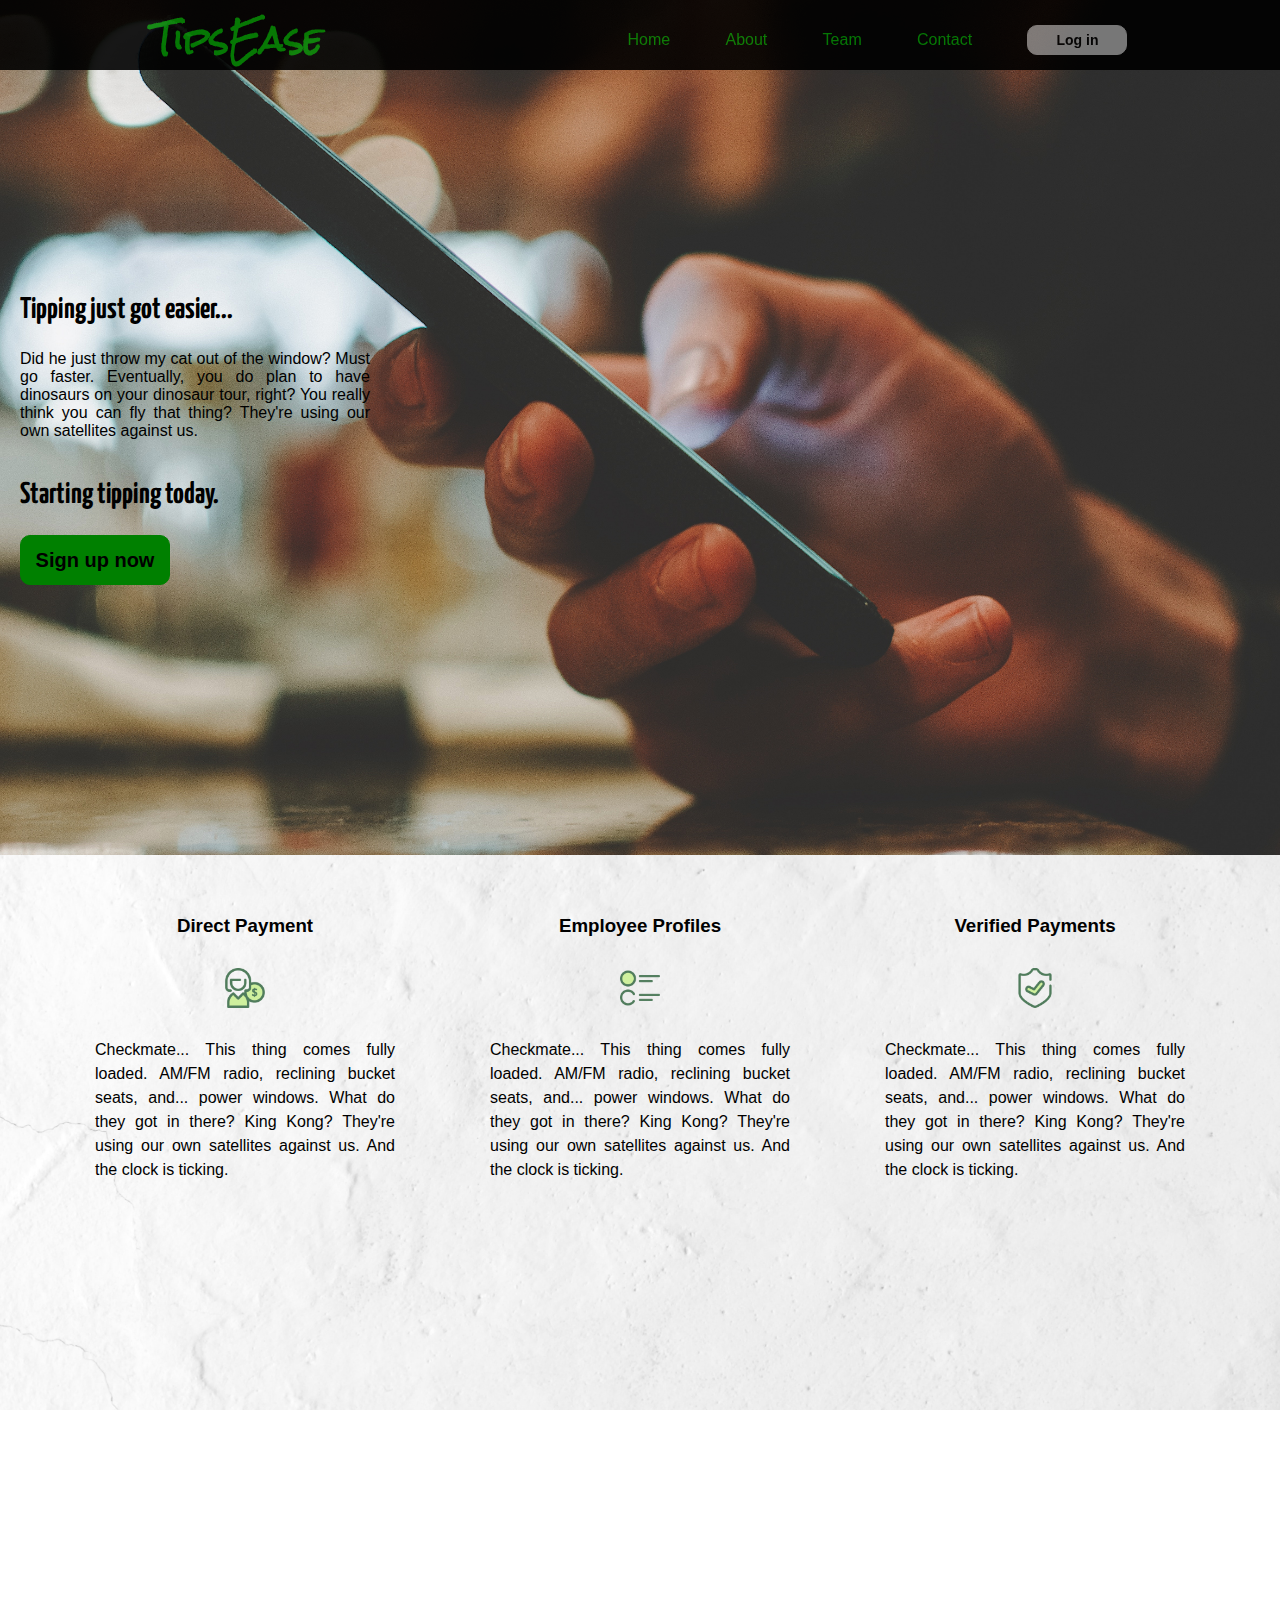
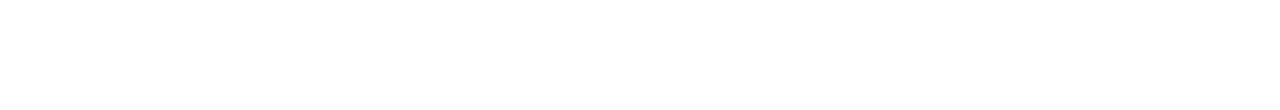
==== index.html @ d6fa2cf9 "first draft" ====
<!DOCTYPE html>
<!--[if lt IE 7]>      <html class="no-js lt-ie9 lt-ie8 lt-ie7"> <![endif]-->
<!--[if IE 7]>         <html class="no-js lt-ie9 lt-ie8"> <![endif]-->
<!--[if IE 8]>         <html class="no-js lt-ie9"> <![endif]-->
<!--[if gt IE 8]><!-->
<html class="no-js">
  <!--<![endif]-->
  <head>
    <meta charset="utf-8" />
    <meta http-equiv="X-UA-Compatible" content="IE=edge" />
    <title>TipsEase</title>
    <meta name="description" content="" />
    <meta name="viewport" content="width=device-width, initial-scale=1" />
    <link rel="stylesheet" href="./css/index.css" />
    <link href="https://fonts.googleapis.com/css?family=Yanone+Kaffeesatz&display=swap" rel="stylesheet">  
     <link href="https://fonts.googleapis.com/css?family=Rock+Salt&display=swap" rel="stylesheet">
  </head>
  <body>
    <header class="bg-image img1">
      <div class="container">
        <nav class="nav-bar">
          <h1>TipsEase</h1>
          <div id="nav-content">
            <a href="#home">Home</a>
            <a href="#about">About</a>
            <a href="#team">Team</a>
            <a href="#contact">Contact</a>
             <button>
                  Log in
                    </button>
          </div>
        </nav>
      </div>
      <section class="header-text">
          <div class="CTA">
          <h2>Tipping just got easier...</h2>
          <p>Did he just throw my cat out of the window? Must go faster. Eventually, you do plan to have dinosaurs on your dinosaur tour, right? You really think you can fly that thing? They're using our own satellites against us.</p>
      </div>
      <div class="CTA">
          <h2>Starting tipping today.</h2>
          <button>Sign up now</button>
      </div>
         
      </section>
    </header>

    <div class="bg-image img2">
      <div class="services">
        <div class="information">
          <h3>Direct Payment</h3>
          <img src="/img/user.png" alt="icons" class="center" />
          <p>
            Checkmate... This thing comes fully loaded. AM/FM radio, reclining
            bucket seats, and... power windows. What do they got in there? King
            Kong? They're using our own satellites against us. And the clock is
            ticking.
          </p>
        </div>
        <div class="information">
          <h3>Employee Profiles</h3>
          <img src="/img/profiles.png" alt="icons" class="center" />
          <p>
            Checkmate... This thing comes fully loaded. AM/FM radio, reclining
            bucket seats, and... power windows. What do they got in there? King
            Kong? They're using our own satellites against us. And the clock is
            ticking.
          </p>
        </div>
        <div class="information">
          <h3>Verified Payments</h3>
          <img src="/img/shield.png" alt="icons" class="center" />
          <p>
            Checkmate... This thing comes fully loaded. AM/FM radio, reclining
            bucket seats, and... power windows. What do they got in there? King
            Kong? They're using our own satellites against us. And the clock is
            ticking.
          </p>
        </div>
      </div>
<div class="contact-us">
  <div class="contactbox">
    
  </div>
</div>
    </div>
    
  </body>
</html>
---- css/index.css ----
body,
html {
  height: 100%;
  margin: 0;
  font-family: Arial, Helvetica, sans-serif;
}
* {
  box-sizing: border-box;
}
.bg-image {
  height: 95%;
  background-position: center;
  background-repeat: no-repeat;
  background-size: cover;
  background-attachment: fixed;
}
.img1 {
  background-image: url("/img/watch.jpg");
}
.img2 {
  background-image: url("/img/bg1.jpg");
}
.nav-bar {
  display: flex;
  justify-content: space-around;
  height: 70px;
  width: 100%;
  background-color: black;
  color: green;
  opacity: 0.9;
  filter: alpha(opacity=90);
  position: fixed;
}
.nav-bar h1 {
  font-family: "Rock Salt", cursive;
  font-size: 33px;
  margin: auto 0;
}
#nav-content {
  display: flex;
  width: 500px;
  justify-content: space-between;
  align-items: baseline;
  margin-top: 25px;
}
#nav-content a {
  text-decoration: none;
  color: green;
  cursor: pointer;
}
#nav-content a:hover {
  color: white;
}
button {
  width: 100px;
  height: 30px;
  font-size: 14px;
  border-radius: 10px;
  border: 1px gray solid;
  font-weight: bold;
  background-color: grey;
  -webkit-transition-duration: 0.4s;
  transition-duration: 0.4s;
  cursor: pointer;
}
button:hover {
  background-color: black;
  color: grey;
}
.header-text {
  display: flex;
  flex-direction: column;
  align-content: center;
  height: 100%;
  justify-content: center;
}
.header-text .CTA {
  width: 350px;
  text-align: justify;
  margin: 0 20px 0 20px;
}
.header-text .CTA button {
  width: 150px;
  height: 50px;
  font-size: 20px;
  border-radius: 10px;
  border: 1px green solid;
  font-weight: bold;
  background-color: green;
  -webkit-transition-duration: 0.4s;
  transition-duration: 0.4s;
  cursor: pointer;
}
.header-text .CTA button:hover {
  background-color: black;
  color: green;
}
.CTA h2 {
  font-family: 'Yanone Kaffeesatz', sans-serif;
  font-size: 30px;
}
.services {
  display: flex;
  width: 100%;
  justify-content: space-evenly;
}
.services .information {
  width: 300px;
  margin-top: 40px;
  line-height: 1.5rem;
}
.services .information img {
  height: 40px;
  width: 40px;
  margin-bottom: 30px;
}
.information h3 {
  text-align: center;
  margin-bottom: 30px;
}
.information p {
  text-align: justify;
  text-justify: inter-word;
}
.information .center {
  display: block;
  margin-left: auto;
  margin-right: auto;
  width: 50%;
}
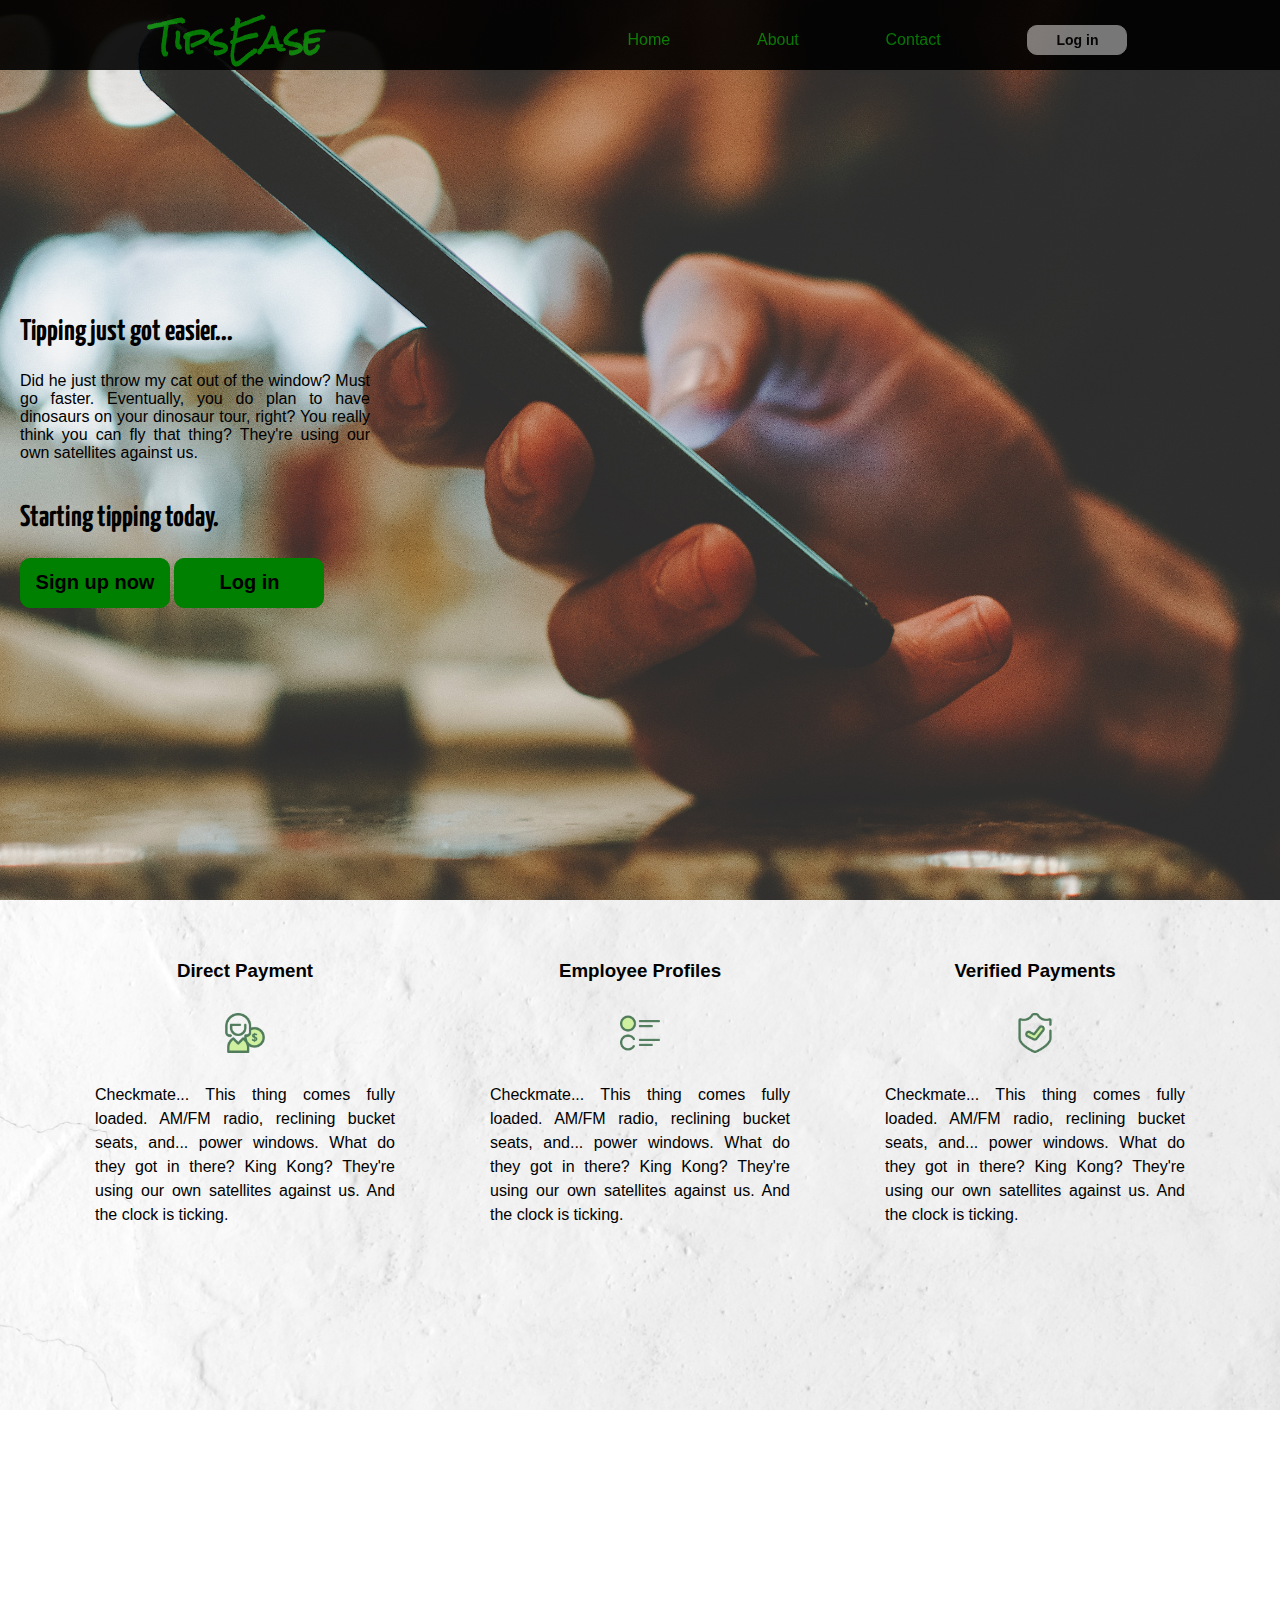
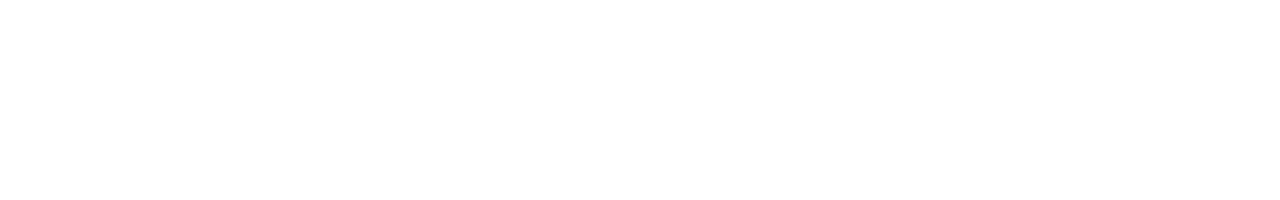
==== commit 34a80c92: "correction" ====
--- a/index.html
+++ b/index.html
@@ -23,7 +23,6 @@
           <div id="nav-content">
             <a href="#home">Home</a>
             <a href="#about">About</a>
-            <a href="#team">Team</a>
             <a href="#contact">Contact</a>
              <button>
                   Log in
@@ -39,6 +38,7 @@
       <div class="CTA">
           <h2>Starting tipping today.</h2>
           <button>Sign up now</button>
+          <button>Log in</button>
       </div>
          
       </section>
@@ -48,7 +48,7 @@
       <div class="services">
         <div class="information">
           <h3>Direct Payment</h3>
-          <img src="/img/user.png" alt="icons" class="center" />
+          <img src="./img/user.png" alt="icons" class="center" />
           <p>
             Checkmate... This thing comes fully loaded. AM/FM radio, reclining
             bucket seats, and... power windows. What do they got in there? King
@@ -58,7 +58,7 @@
         </div>
         <div class="information">
           <h3>Employee Profiles</h3>
-          <img src="/img/profiles.png" alt="icons" class="center" />
+          <img src="./img/profiles.png" alt="icons" class="center" />
           <p>
             Checkmate... This thing comes fully loaded. AM/FM radio, reclining
             bucket seats, and... power windows. What do they got in there? King
@@ -68,7 +68,7 @@
         </div>
         <div class="information">
           <h3>Verified Payments</h3>
-          <img src="/img/shield.png" alt="icons" class="center" />
+          <img src="./img/shield.png" alt="icons" class="center" />
           <p>
             Checkmate... This thing comes fully loaded. AM/FM radio, reclining
             bucket seats, and... power windows. What do they got in there? King
--- a/css/index.css
+++ b/css/index.css
@@ -8,7 +8,8 @@
   box-sizing: border-box;
 }
 .bg-image {
-  height: 95%;
+  height: 100%;
+  width: 100%;
   background-position: center;
   background-repeat: no-repeat;
   background-size: cover;
@@ -31,10 +32,22 @@
   filter: alpha(opacity=90);
   position: fixed;
 }
+@media (max-width: 500px) {
+  .nav-bar {
+    flex-direction: column;
+  }
+}
 .nav-bar h1 {
   font-family: "Rock Salt", cursive;
   font-size: 33px;
   margin: auto 0;
+}
+@media (max-width: 500px) {
+  .nav-bar h1 {
+    display: flex;
+    font-size: 20px;
+    justify-content: center;
+  }
 }
 #nav-content {
   display: flex;
@@ -42,6 +55,13 @@
   justify-content: space-between;
   align-items: baseline;
   margin-top: 25px;
+}
+@media (max-width: 500px) {
+  #nav-content {
+    margin-top: 0px;
+    justify-content: space-evenly;
+    width: 100%;
+  }
 }
 #nav-content a {
   text-decoration: none;
@@ -51,7 +71,7 @@
 #nav-content a:hover {
   color: white;
 }
-button {
+#nav-content button {
   width: 100px;
   height: 30px;
   font-size: 14px;
@@ -63,7 +83,12 @@
   transition-duration: 0.4s;
   cursor: pointer;
 }
-button:hover {
+@media (max-width: 500px) {
+  #nav-content button {
+    display: none;
+  }
+}
+#nav-content button:hover {
   background-color: black;
   color: grey;
 }
@@ -104,10 +129,21 @@
   width: 100%;
   justify-content: space-evenly;
 }
+@media (max-width: 500px) {
+  .services {
+    flex-direction: column;
+    align-items: center;
+  }
+}
 .services .information {
   width: 300px;
   margin-top: 40px;
   line-height: 1.5rem;
+}
+@media (max-width: 500px) {
+  .services .information {
+    margin-top: 10px;
+  }
 }
 .services .information img {
   height: 40px;
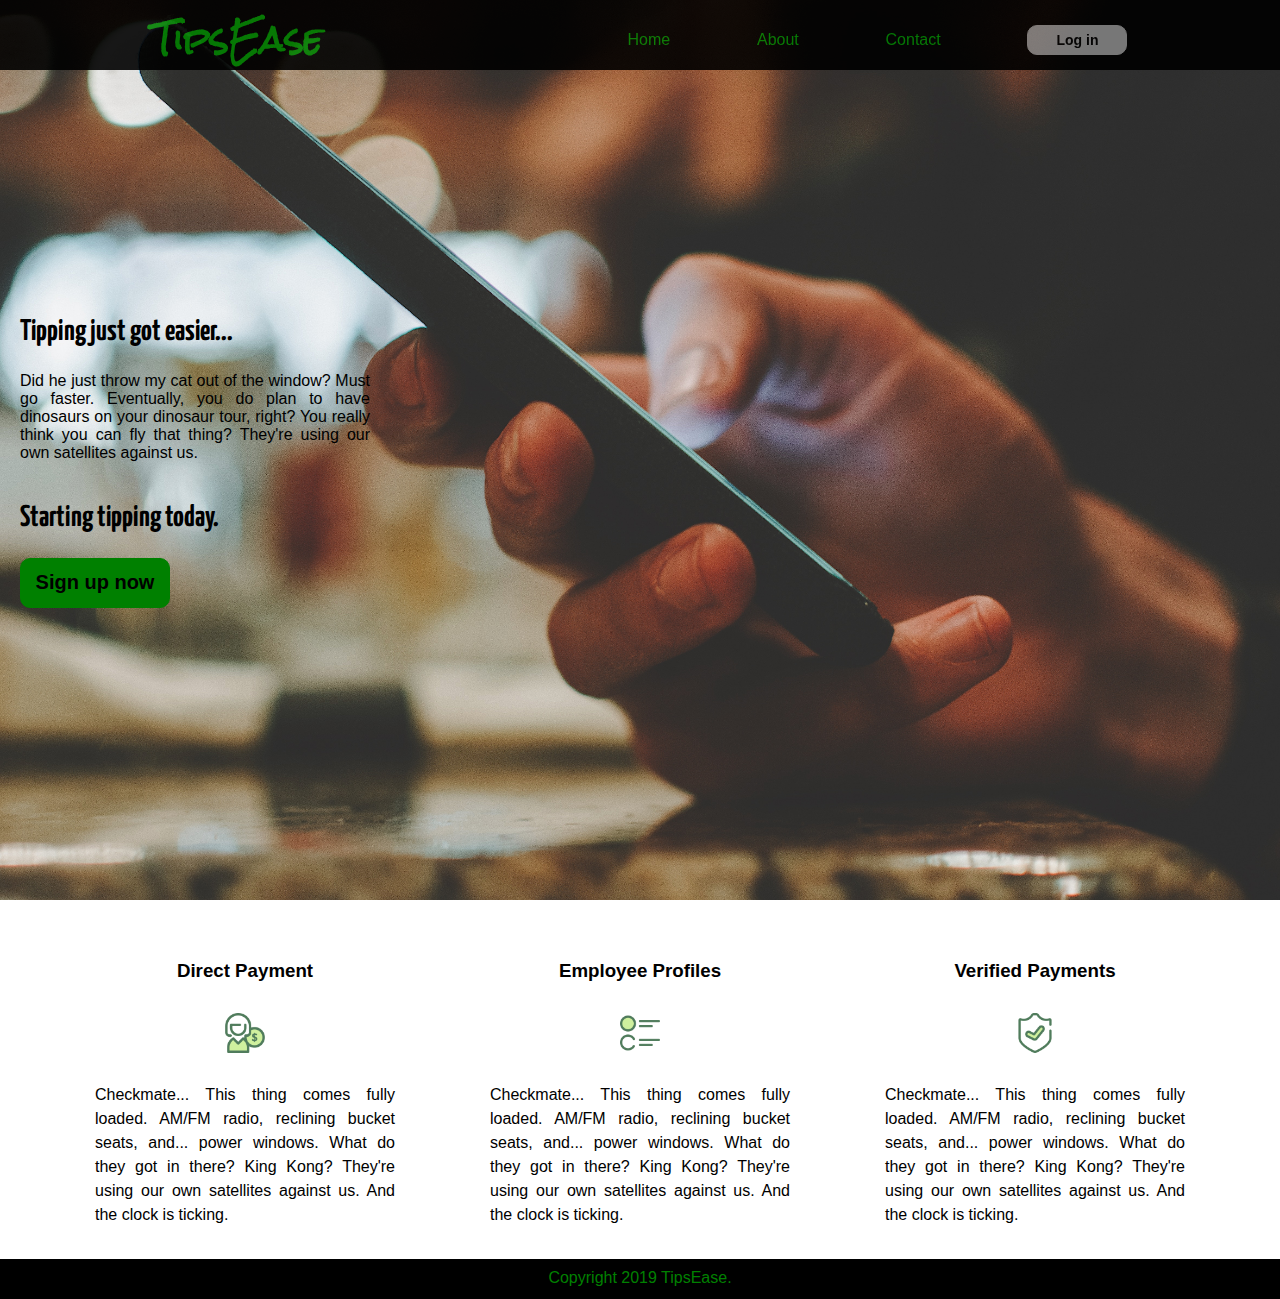
==== commit 4814f62d: "mobile test" ====
--- a/index.html
+++ b/index.html
@@ -37,14 +37,16 @@
       </div>
       <div class="CTA">
           <h2>Starting tipping today.</h2>
+          <span class="ctabuttons">
           <button>Sign up now</button>
-          <button>Log in</button>
+          <button class= "login">Log in</button>
+          </span>
       </div>
          
       </section>
     </header>
 
-    <div class="bg-image img2">
+    <div class="features">
       <div class="services">
         <div class="information">
           <h3>Direct Payment</h3>
@@ -77,10 +79,11 @@
           </p>
         </div>
       </div>
-<div class="contact-us">
-  <div class="contactbox">
+
     
-  </div>
+<footer>
+  <p>Copyright 2019 TipsEase.</p>
+</footer>
 </div>
     </div>
     
--- a/css/index.css
+++ b/css/index.css
@@ -15,11 +15,14 @@
   background-size: cover;
   background-attachment: fixed;
 }
+@media (max-width: 500px) {
+  .bg-image {
+    height: 100%;
+    width: 100%;
+  }
+}
 .img1 {
   background-image: url("/img/watch.jpg");
-}
-.img2 {
-  background-image: url("/img/bg1.jpg");
 }
 .nav-bar {
   display: flex;
@@ -104,7 +107,19 @@
   text-align: justify;
   margin: 0 20px 0 20px;
 }
-.header-text .CTA button {
+@media (min-width: 501px) {
+  .header-text .CTA .login {
+    display: none;
+  }
+}
+.header-text .ctabuttons {
+  display: flex;
+  flex-direction: column;
+}
+.header-text .ctabuttons .login {
+  margin-top: 10px;
+}
+.header-text button {
   width: 150px;
   height: 50px;
   font-size: 20px;
@@ -116,7 +131,7 @@
   transition-duration: 0.4s;
   cursor: pointer;
 }
-.header-text .CTA button:hover {
+.header-text button:hover {
   background-color: black;
   color: green;
 }
@@ -164,3 +179,13 @@
   margin-right: auto;
   width: 50%;
 }
+footer {
+  width: 100%;
+  height: 40px;
+  background-color: black;
+  color: green;
+  text-align: center;
+}
+footer p {
+  padding: 10px;
+}
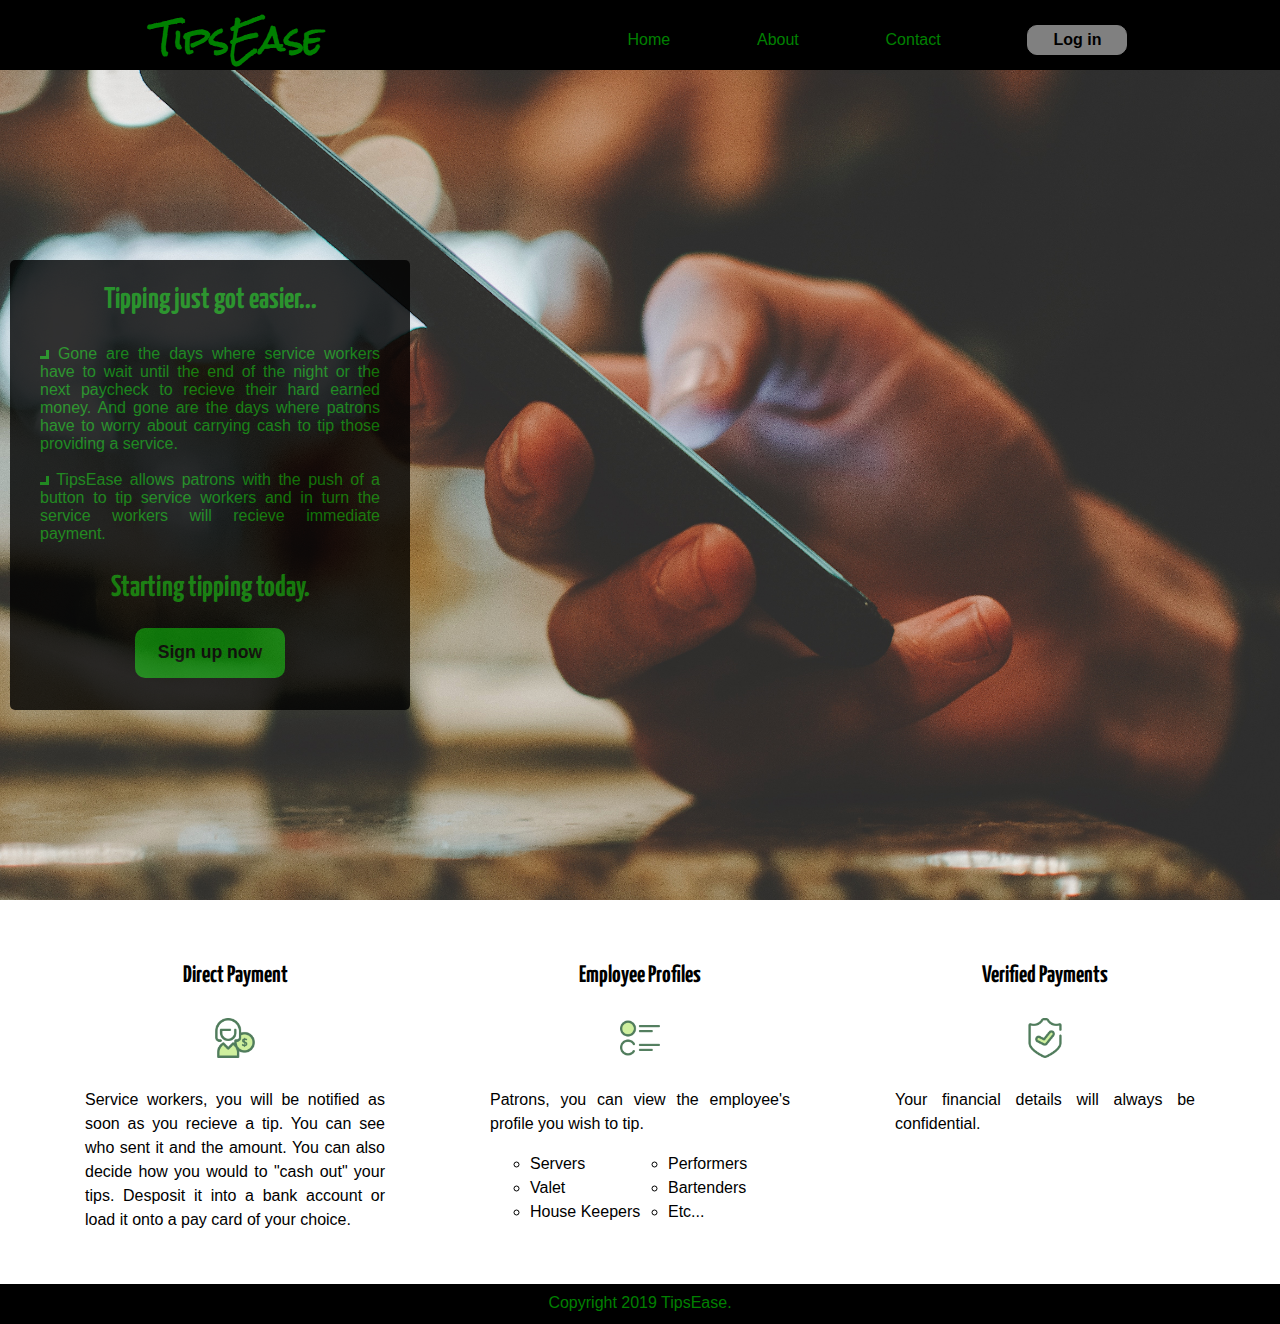
==== commit 28e27b63: "FirstBuild" ====
--- a/index.html
+++ b/index.html
@@ -10,82 +10,101 @@
     <meta http-equiv="X-UA-Compatible" content="IE=edge" />
     <title>TipsEase</title>
     <meta name="description" content="" />
-    <meta name="viewport" content="width=device-width, initial-scale=1" />
+    <meta name="viewport" content="width=device-width, initial-scale=1.0" />
     <link rel="stylesheet" href="./css/index.css" />
-    <link href="https://fonts.googleapis.com/css?family=Yanone+Kaffeesatz&display=swap" rel="stylesheet">  
-     <link href="https://fonts.googleapis.com/css?family=Rock+Salt&display=swap" rel="stylesheet">
+    <link
+      href="https://fonts.googleapis.com/css?family=Yanone+Kaffeesatz&display=swap"
+      rel="stylesheet"
+    />
+    <link
+      href="https://fonts.googleapis.com/css?family=Rock+Salt&display=swap"
+      rel="stylesheet"
+    />
   </head>
   <body>
-    <header class="bg-image img1">
-      <div class="container">
-        <nav class="nav-bar">
-          <h1>TipsEase</h1>
-          <div id="nav-content">
-            <a href="#home">Home</a>
-            <a href="#about">About</a>
-            <a href="#contact">Contact</a>
-             <button>
-                  Log in
-                    </button>
+    <div class="container">
+      <header class="bg-image img1">
+        <div class="container-nav">
+          <nav class="nav-bar">
+            <h1>TipsEase</h1>
+            <div id="nav-content">
+              <a href="index.html">Home</a>
+              <a href="about.html">About</a>
+              <a href="contact.html">Contact</a>
+              <button class="btn-nav">
+                <a href="https://loving-banach-37576e.netlify.com/"> Log in</a>
+              </button>
+            </div>
+          </nav>
+        </div>
+        <section class="about-tips">
+          <div class="black-box">
+            <div class="CTA">
+              <h2>Tipping just got easier...</h2>
+              <p>
+                <i class="right"></i>  Gone are the days where service workers
+                have to wait until the end of the night or the next paycheck to
+                recieve their hard earned money. And gone are the days where
+                patrons have to worry about carrying cash to tip those providing a
+                service. <br><br>
+                <i class="right"></i> TipsEase allows patrons with the push of a button to tip service workers
+                and in turn the service workers will recieve immediate payment.
+              </p>
+            </div>
+            <div class="CTA">
+              <h2>Starting tipping today.</h2>
+              <div class="ctabuttons">
+                <a
+                  class="btn-top"
+                  href="https://loving-banach-37576e.netlify.com/register"
+                  >Sign up now</a
+                >
+                <a
+                  class="btn-bottom"
+                  href="https://loving-banach-37576e.netlify.com/"
+                  >Log in</a
+                >
+              </div>
+            </div>
           </div>
-        </nav>
-      </div>
-      <section class="header-text">
-          <div class="CTA">
-          <h2>Tipping just got easier...</h2>
-          <p>Did he just throw my cat out of the window? Must go faster. Eventually, you do plan to have dinosaurs on your dinosaur tour, right? You really think you can fly that thing? They're using our own satellites against us.</p>
-      </div>
-      <div class="CTA">
-          <h2>Starting tipping today.</h2>
-          <span class="ctabuttons">
-          <button>Sign up now</button>
-          <button class= "login">Log in</button>
-          </span>
-      </div>
-         
-      </section>
-    </header>
+        </section>
+      </header>
 
-    <div class="features">
       <div class="services">
         <div class="information">
           <h3>Direct Payment</h3>
           <img src="./img/user.png" alt="icons" class="center" />
           <p>
-            Checkmate... This thing comes fully loaded. AM/FM radio, reclining
-            bucket seats, and... power windows. What do they got in there? King
-            Kong? They're using our own satellites against us. And the clock is
-            ticking.
+           Service workers, you will be notified as soon as you recieve a tip. You can see who sent it and the amount. You can also decide how you would to "cash out" your tips. Desposit it into a bank account or load it onto a pay card of your choice.
           </p>
         </div>
         <div class="information">
           <h3>Employee Profiles</h3>
           <img src="./img/profiles.png" alt="icons" class="center" />
           <p>
-            Checkmate... This thing comes fully loaded. AM/FM radio, reclining
-            bucket seats, and... power windows. What do they got in there? King
-            Kong? They're using our own satellites against us. And the clock is
-            ticking.
-          </p>
+           Patrons, you can view the employee's profile you wish to tip. </p>
+           <ul class="a">
+           <li>Servers</li>
+           <li>Valet</li>
+           <li>House Keepers</li>
+           <li>Performers</li>
+           <li>Bartenders</li>
+           <li>Etc...</li>
+           </ul>
+       
         </div>
         <div class="information">
           <h3>Verified Payments</h3>
           <img src="./img/shield.png" alt="icons" class="center" />
           <p>
-            Checkmate... This thing comes fully loaded. AM/FM radio, reclining
-            bucket seats, and... power windows. What do they got in there? King
-            Kong? They're using our own satellites against us. And the clock is
-            ticking.
+            Your financial details will always be confidential. 
           </p>
         </div>
       </div>
 
-    
-<footer>
-  <p>Copyright 2019 TipsEase.</p>
-</footer>
-</div>
+      <footer>
+        <p>Copyright 2019 TipsEase.</p>
+      </footer>
     </div>
-    
   </body>
 </html>
--- a/css/index.css
+++ b/css/index.css
@@ -7,18 +7,35 @@
 * {
   box-sizing: border-box;
 }
+h1 {
+  font-family: "Rock Salt", cursive;
+}
+h2,
+h3,
+h4 {
+  font-family: "Yanone Kaffeesatz", sans-serif;
+}
+h2 {
+  font-size: 30px;
+  text-align: center;
+}
+h3 {
+  font-size: 1.5rem;
+}
+h4 {
+  font-size: 1.3rem;
+}
 .bg-image {
   height: 100%;
   width: 100%;
   background-position: center;
   background-repeat: no-repeat;
   background-size: cover;
-  background-attachment: fixed;
+  background-attachment: scroll;
 }
 @media (max-width: 500px) {
   .bg-image {
-    height: 100%;
-    width: 100%;
+    max-width: 100%;
   }
 }
 .img1 {
@@ -31,17 +48,15 @@
   width: 100%;
   background-color: black;
   color: green;
-  opacity: 0.9;
-  filter: alpha(opacity=90);
-  position: fixed;
 }
 @media (max-width: 500px) {
   .nav-bar {
     flex-direction: column;
+    height: 90px;
+    justify-content: space-evenly;
   }
 }
 .nav-bar h1 {
-  font-family: "Rock Salt", cursive;
   font-size: 33px;
   margin: auto 0;
 }
@@ -52,6 +67,11 @@
     justify-content: center;
   }
 }
+@media (max-width: 800px) {
+  .nav-bar h1 {
+    margin: 0 20px 0 20px;
+  }
+}
 #nav-content {
   display: flex;
   width: 500px;
@@ -61,7 +81,7 @@
 }
 @media (max-width: 500px) {
   #nav-content {
-    margin-top: 0px;
+    margin-top: 0;
     justify-content: space-evenly;
     width: 100%;
   }
@@ -70,14 +90,15 @@
   text-decoration: none;
   color: green;
   cursor: pointer;
+  font-size: 16px;
 }
 #nav-content a:hover {
   color: white;
 }
-#nav-content button {
+#nav-content .btn-nav {
   width: 100px;
   height: 30px;
-  font-size: 14px;
+  font-size: 16px;
   border-radius: 10px;
   border: 1px gray solid;
   font-weight: bold;
@@ -87,57 +108,147 @@
   cursor: pointer;
 }
 @media (max-width: 500px) {
-  #nav-content button {
+  #nav-content .btn-nav {
     display: none;
   }
 }
-#nav-content button:hover {
+#nav-content .btn-nav a {
+  color: black;
+  padding: 10px;
+}
+#nav-content .btn-nav:hover {
+  color: black;
+  background-color: green;
+  border: 1px green solid;
+}
+footer {
+  width: 100%;
+  height: 40px;
   background-color: black;
-  color: grey;
-}
-.header-text {
+  color: green;
+  text-align: center;
+}
+footer p {
+  padding: 10px;
+}
+.container {
+  width: 100%;
+  height: 100%;
+  margin: 0 auto;
+}
+.about-tips {
   display: flex;
   flex-direction: column;
-  align-content: center;
-  height: 100%;
+  align-content: flex-end;
+  height: 90%;
+  width: 100%;
   justify-content: center;
 }
-.header-text .CTA {
+.about-tips .black-box {
+  width: 400px;
+  height: 450px;
+  background-color: black;
+  opacity: 0.8;
+  border-radius: 5px;
+  margin-left: 10px;
+  margin-top: 20px;
+}
+@media (max-width: 500px) {
+  .about-tips .black-box {
+    width: 95%;
+    border-radius: 10px;
+    margin: 0 5px;
+    padding: 0 5px;
+  }
+}
+.about-tips .black-box .CTA {
   width: 350px;
   text-align: justify;
-  margin: 0 20px 0 20px;
-}
-@media (min-width: 501px) {
-  .header-text .CTA .login {
-    display: none;
-  }
-}
-.header-text .ctabuttons {
-  display: flex;
-  flex-direction: column;
-}
-.header-text .ctabuttons .login {
-  margin-top: 10px;
-}
-.header-text button {
+  margin: 0 auto;
+  color: green;
+}
+@media (max-width: 500px) {
+  .about-tips .black-box .CTA {
+    max-width: 100%;
+    margin: 0 auto;
+  }
+}
+@media (max-width: 500px) {
+  .about-tips .black-box .CTA .ctabuttons {
+    display: flex;
+    align-items: baseline;
+    justify-content: space-around;
+    max-width: 100%;
+  }
+}
+.CTA p {
+  font-size: 1rem;
+  padding: 5px;
+}
+i {
+  border: solid green;
+  border-width: 0 3px 3px 0;
+  display: inline-block;
+  padding: 3px;
+}
+i .right {
+  transform: rotate(-45deg);
+  -webkit-transform: rotate(-45deg);
+}
+.btn-bottom {
+  margin-left: 10px;
+}
+@media (min-width: 500px) {
+  .btn-bottom {
+    visibility: hidden;
+  }
+}
+.btn-bottom {
+  display: flex;
+  justify-content: center;
+  align-items: center;
   width: 150px;
   height: 50px;
-  font-size: 20px;
+  font-size: 1.1rem;
   border-radius: 10px;
-  border: 1px green solid;
+  border: none;
   font-weight: bold;
-  background-color: green;
-  -webkit-transition-duration: 0.4s;
-  transition-duration: 0.4s;
+  box-shadow: 0 0 #999;
   cursor: pointer;
-}
-.header-text button:hover {
-  background-color: black;
-  color: green;
-}
-.CTA h2 {
-  font-family: 'Yanone Kaffeesatz', sans-serif;
-  font-size: 30px;
+  background: green;
+  color: black;
+  text-decoration: none;
+}
+.btn-bottom a {
+  color: black;
+}
+.btn-bottom:hover {
+  background-color: #3e8e41;
+}
+.btn-top {
+  margin: 0 auto;
+}
+.btn-top {
+  display: flex;
+  justify-content: center;
+  align-items: center;
+  width: 150px;
+  height: 50px;
+  font-size: 1.1rem;
+  border-radius: 10px;
+  border: none;
+  font-weight: bold;
+  box-shadow: 0 0 #999;
+  cursor: pointer;
+  background: green;
+  color: black;
+  text-decoration: none;
+}
+.btn-top a {
+  color: black;
+}
+.btn-top:hover {
+  background-color: #3e8e41;
 }
 .services {
   display: flex;
@@ -148,6 +259,12 @@
   .services {
     flex-direction: column;
     align-items: center;
+    align-content: center;
+  }
+}
+@media (max-width: 800px) {
+  .services {
+    flex-wrap: wrap;
   }
 }
 .services .information {
@@ -157,7 +274,8 @@
 }
 @media (max-width: 500px) {
   .services .information {
-    margin-top: 10px;
+    width: 100%;
+    padding: 0 auto;
   }
 }
 .services .information img {
@@ -172,6 +290,19 @@
 .information p {
   text-align: justify;
   text-justify: inter-word;
+}
+@media (max-width: 500px) {
+  .information p {
+    padding: 0 10px;
+  }
+}
+.information ul.a {
+  column-count: 2;
+  list-style-type: circle;
+  float: initial;
+}
+.information {
+  margin: 20px;
 }
 .information .center {
   display: block;
@@ -179,13 +310,93 @@
   margin-right: auto;
   width: 50%;
 }
-footer {
-  width: 100%;
-  height: 40px;
-  background-color: black;
-  color: green;
-  text-align: center;
-}
-footer p {
+.contact h2 {
+  font-family: "Yanone Kaffeesatz", sans-serif;
+  font-size: 3rem;
+  margin-top: 10px;
+  margin-bottom: 10px;
+}
+input[type="text"],
+select,
+textarea {
+  width: 100%;
+  padding: 12px;
+  border: 1px solid #ccc;
+  margin-top: 6px;
+  margin-bottom: 16px;
+  resize: vertical;
+}
+.submit {
+  background-color: green;
+  color: black;
+  padding: 12px 20px;
+  border-radius: 5px;
+  font-size: 16px;
+  font-weight: bold;
+  cursor: pointer;
+}
+.submit:hover {
+  background-color: #45a049;
+}
+.column {
+  float: left;
+  width: 50%;
+  margin-top: 6px;
+  padding: 20px;
+}
+.row:after {
+  content: "";
+  display: table;
+  clear: both;
+}
+@media (max-width: 500px) {
+  .column,
+  input[type="submit"] {
+    width: 100%;
+    margin-top: 0;
+  }
+}
+.about-script {
+  margin: auto;
+  width: 70%;
+  border-bottom: 2px solid green;
+}
+.about-script h1 {
+  text-align: center;
+  margin-bottom: 0;
+}
+.about-script p {
+  padding: 30px;
+  margin: 0 50px;
+  text-align: center;
+}
+@media (max-width: 500px) {
+  .about-script p {
+    margin: 0 auto;
+    padding: 15px;
+  }
+}
+.team-members {
+  width: 80%;
+  display: flex;
+  flex-wrap: wrap;
+  justify-content: space-evenly;
+  align-content: center;
+  margin: 0 auto;
+}
+.team-members .role {
+  width: 260px;
+  box-shadow: 0 4px 8px 0 rgba(0, 0, 0, 0.2), 0 6px 20px 0 rgba(0, 0, 0, 0.19);
+  text-align: center;
+  margin-top: 30px;
+  margin-left: 10px;
+}
+.team-members .role .member-info {
   padding: 10px;
 }
+.team-members .role .member-info h4 {
+  margin-top: 10px;
+}
+.member-info h3 {
+  margin-bottom: 5px;
+}
